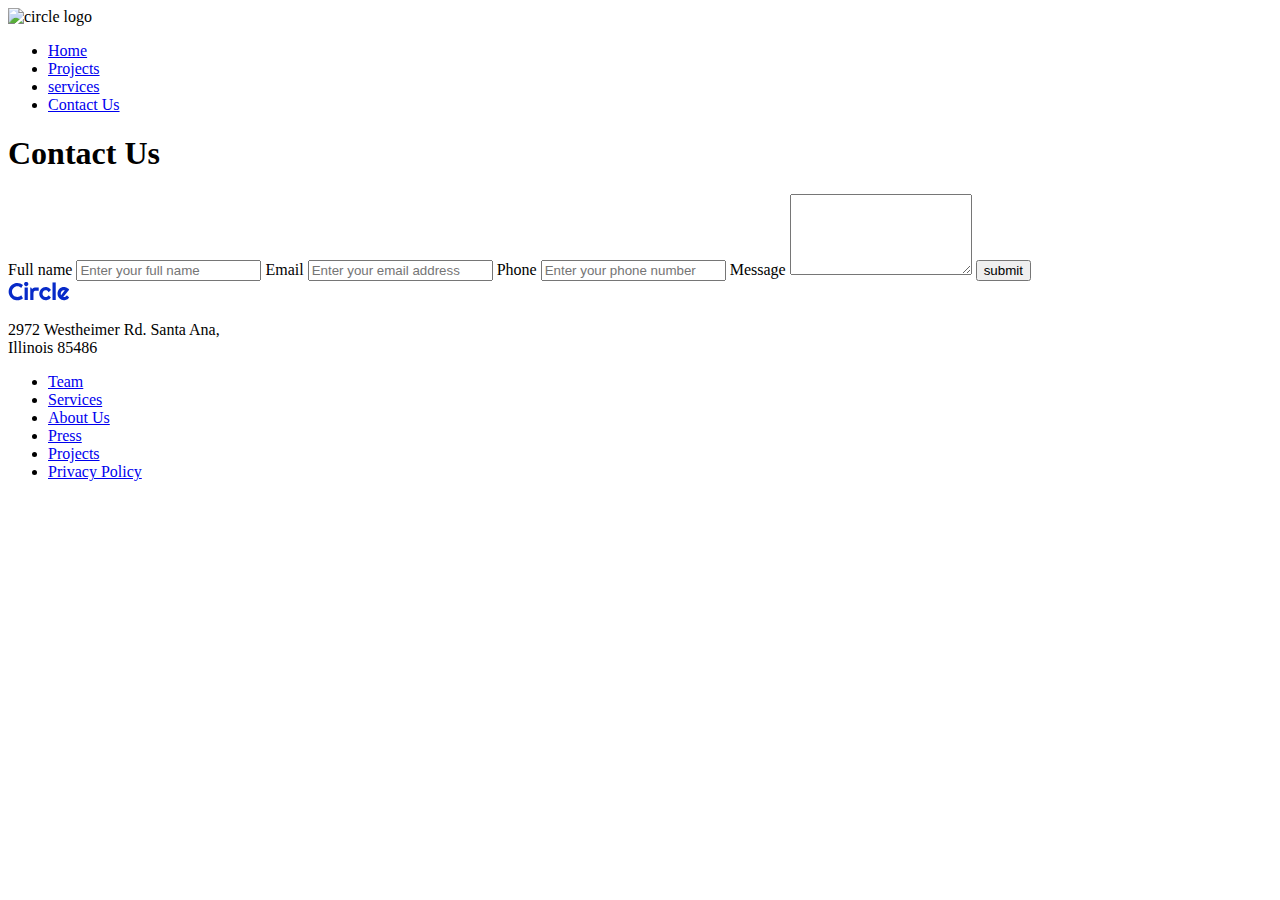
==== contact.html @ ed416490 "contact" ====
<!DOCTYPE html>
<html lang="en">

<head>
    <meta charset="UTF-8" />
    <meta name="viewport" content="width=device-width, initial-scale=1.0" />
    <meta http-equiv="X-UA-Compatible" content="ie=edge" />
    <title>Mid-term-project</title>
    <link rel="stylesheet" href="/style.css">
</head>

<body>
    <header>
        <img src="../Midterm-Project1/images/logos/circle.svg" alt="circle logo">
        <nav>
            <ul>
                <li><a href="home">Home</a></li>
                <li><a href="projects">Projects</a></li>
                <li><a href="services">services</a></li>
                <li><a href="contact us">Contact Us</a></li>
            </ul>
        </nav>
    </header>
    <main>
        <h1>Contact Us</h1>
        <form>
            <label for="full-name">Full name</label>
            <input type="text" id="full-name" placeholder="Enter your full name" name="full-name" required>

            <label for="email">Email</label>
            <input type="email" id="email" placeholder="Enter your email address" name="email" required>

            <label for="phone">Phone</label>
            <input type="tel" id="phone" placeholder="Enter your phone number" name="phone" required>

            <label for="message">Message</label>
            <textarea id="message" name="message" rows="5 required"></textarea>

            <button type="submit">submit</button>
        </form>
    </main>
</body>
<footer>
    <div>
        <img src="/images/logos/circle.svg" alt="Circle logo">
        <p>2972 Westheimer Rd. Santa Ana, <br> Illinois 85486</p>
    </div>
    <div>
        <ul>
            <li><a href="#">Team</a></li>
            <li><a href="#">Services</a></li>
            <li><a href="#">About Us</a></li>
            <li><a href="#">Press</a></li>
            <li><a href="#">Projects</a></li>
            <li><a href="#">Privacy Policy</a></li>
        </ul>
    </div>
</footer>

</html>
---- style.css ----
@import url('https://fonts.googleapis.com/css?family=Roboto+Mono:400,700&display=swap');
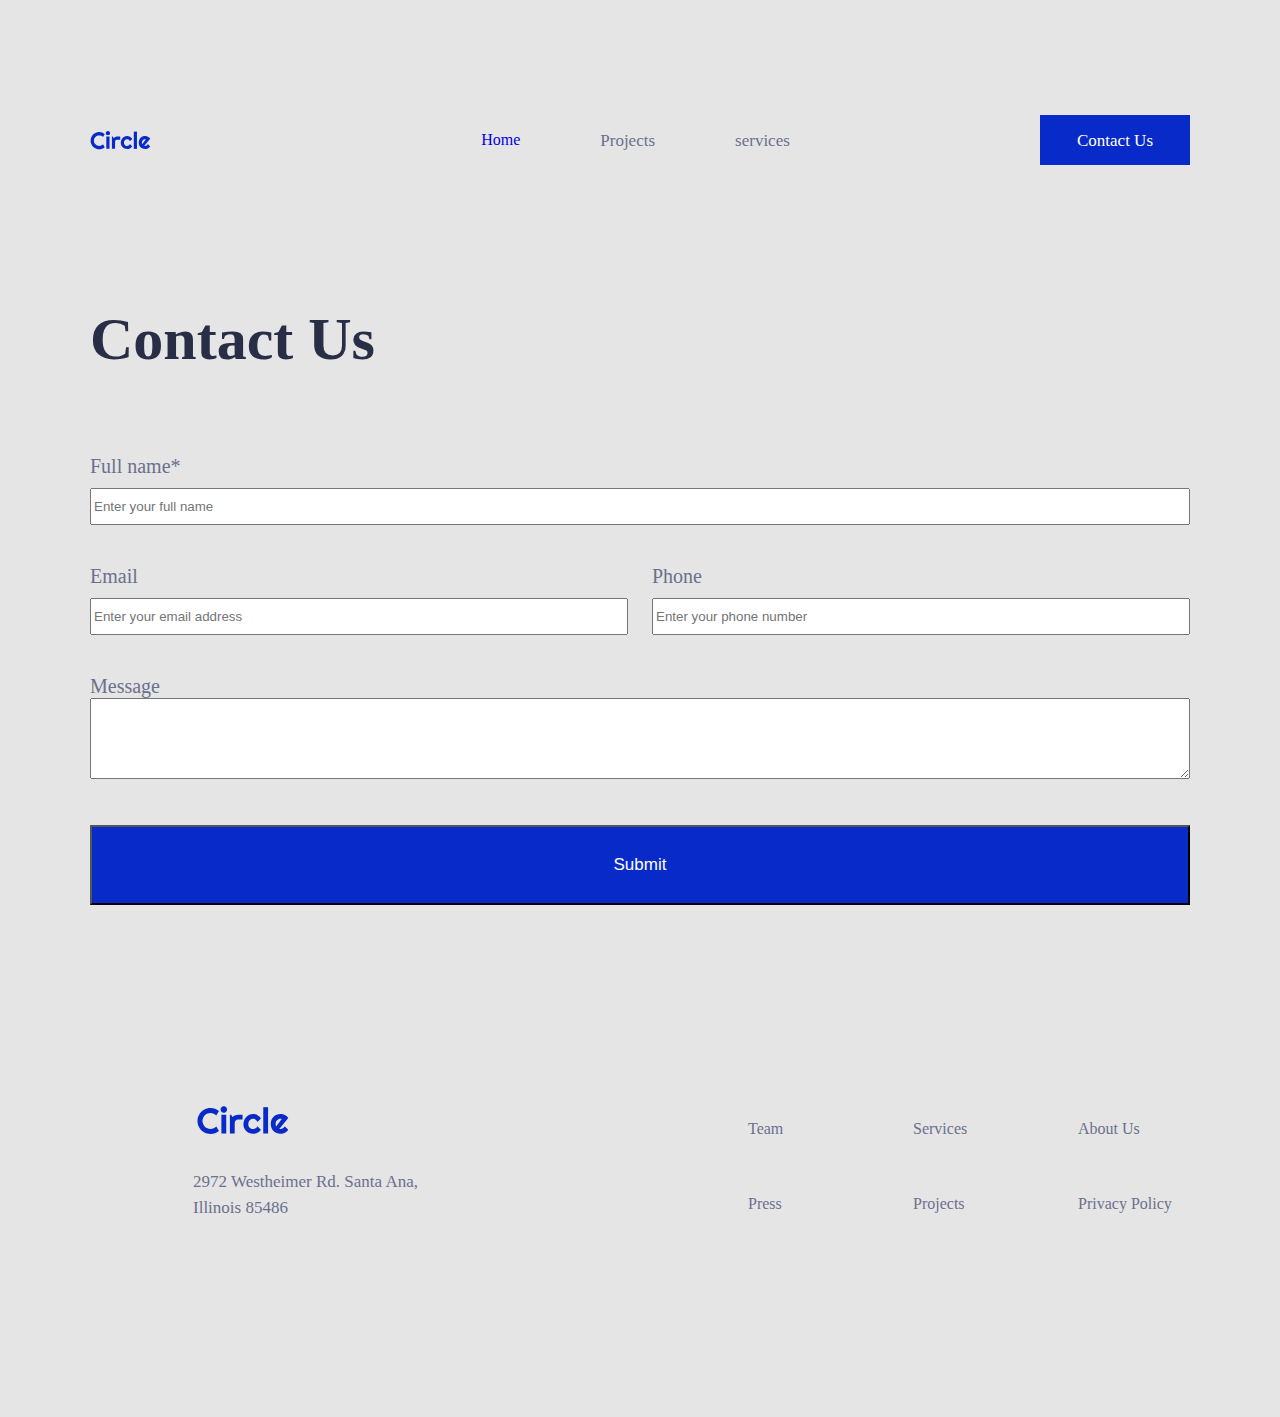
==== commit a163273c: "updated" ====
--- a/contact.html
+++ b/contact.html
@@ -6,55 +6,72 @@
     <meta name="viewport" content="width=device-width, initial-scale=1.0" />
     <meta http-equiv="X-UA-Compatible" content="ie=edge" />
     <title>Mid-term-project</title>
-    <link rel="stylesheet" href="/style.css">
+    <link rel="stylesheet" href="style.css">
+    <link rel="stylesheet" href="contact.css">
 </head>
 
 <body>
-    <header>
-        <img src="../Midterm-Project1/images/logos/circle.svg" alt="circle logo">
+    <header class="navbar">
+        <img class="logo" src="imagesmid/logos/circle.svg" alt="circle logo">
         <nav>
             <ul>
                 <li><a href="home">Home</a></li>
-                <li><a href="projects">Projects</a></li>
-                <li><a href="services">services</a></li>
-                <li><a href="contact us">Contact Us</a></li>
+                <li class="p17"><a href="projects" class="p17">Projects</a></li>
+                <li><a href="services" class="p17">services</a></li>
             </ul>
         </nav>
+        <a class="contact button" href="#">Contact Us</a>
     </header>
-    <main>
-        <h1>Contact Us</h1>
-        <form>
-            <label for="full-name">Full name</label>
-            <input type="text" id="full-name" placeholder="Enter your full name" name="full-name" required>
-
-            <label for="email">Email</label>
-            <input type="email" id="email" placeholder="Enter your email address" name="email" required>
-
-            <label for="phone">Phone</label>
-            <input type="tel" id="phone" placeholder="Enter your phone number" name="phone" required>
-
-            <label for="message">Message</label>
-            <textarea id="message" name="message" rows="5 required"></textarea>
-
-            <button type="submit">submit</button>
+    <section class="container">
+        <div>
+            <h1 class="h1b contact-title">Contact Us</h1>
+        </div>
+    </section>
+    <section class="container">
+        <form class="container">
+            <div class="form-div">
+                <label class="bt20" for="full-name">Full name*</label>
+                <input class="form-input" type="text" id="full-name" placeholder="Enter your full name" name="full-name"
+                    required>
+            </div>
+                <div class="form-dv">
+                    <div class="form-div">
+                        <label class="bt20" for="email">Email</label>
+                        <input class="form-input" type="email" id="email" placeholder="Enter your email address"
+                            name="email" required>
+                    </div>
+                    <div class="form-div">
+                        <label class="bt20" for="phone">Phone</label>
+                        <input class="form-input" type="tel" id="phone" placeholder="Enter your phone number" name="phone"
+                            required>
+                    </div>
+                </div>
+            <div class="form-div">
+                <label class="bt20" for="message">Message</label>
+                <textarea id="message" name="message" rows="5 required"></textarea>
+            </div>
+            <button class="button button-contact" type="submit">Submit</button>
         </form>
+    </section>
     </main>
 </body>
 <footer>
-    <div>
-        <img src="/images/logos/circle.svg" alt="Circle logo">
-        <p>2972 Westheimer Rd. Santa Ana, <br> Illinois 85486</p>
-    </div>
-    <div>
-        <ul>
-            <li><a href="#">Team</a></li>
-            <li><a href="#">Services</a></li>
-            <li><a href="#">About Us</a></li>
-            <li><a href="#">Press</a></li>
-            <li><a href="#">Projects</a></li>
-            <li><a href="#">Privacy Policy</a></li>
-        </ul>
-    </div>
+    <section class="footer-bar">
+        <div class="logo-footer">
+            <img src="imagesmid/logos/circle.svg" alt="Circle logo">
+            <p class="p17">2972 Westheimer Rd. Santa Ana, <br> Illinois 85486</p>
+        </div>
+        <div class="links">
+            <ul>
+                <li><a href="#">Team</a></li>
+                <li><a href="#">Services</a></li>
+                <li><a href="#">About Us</a></li>
+                <li><a href="#">Press</a></li>
+                <li><a href="#">Projects</a></li>
+                <li><a href="#">Privacy Policy</a></li>
+            </ul>
+        </div>
+    </section>
 </footer>
 
 </html>--- a/style.css
+++ b/style.css
@@ -1,2 +1,498 @@
 @import url('https://fonts.googleapis.com/css?family=Roboto+Mono:400,700&display=swap');
 
+html {
+    font-family: "Roboto";
+    background-color: #E5E5E5;
+}
+
+/*************** layout tokens ***************/
+
+
+.h1b {
+    font-size: 60px;
+    font-weight: bold;
+    color: #292E47;
+}
+
+.h3b {
+    font-size: 40px;
+    color: #292E47;
+}
+
+.button {
+    background-color: #072AC8;
+    font-size: 17px;
+    color: #FFF;
+    width: 150px;
+    text-align: center;
+    line-height: 52px;
+    text-decoration: none;
+}
+
+.pb17 {
+    font-size: 17px;
+    color: #072AC8;
+}
+
+.p17 {
+    font-size: 17px;
+    color: #6B708D;
+}
+
+.t17 {
+    font-size: 17px;
+    color: #292E47;
+}
+
+.bt20 {
+    font-size: 20px;
+    color: #6B708D;
+}
+
+.p20 {
+    font-size: 20px;
+    color: #292E47;
+}
+
+.p24 {
+    font-size: 24px;
+    color: #292E47;
+}
+
+.bt24 {
+    font-size: 24px;
+    color: #6B708D;
+}
+
+.right {
+    text-align: right;
+}
+
+.container {
+    width: 1100px;
+    margin: 0 auto;
+}
+
+
+/****************** -- *********************/
+
+
+header {
+    position: relative;
+    width: 1440px;
+    height: 122px;
+    margin: 0 auto;
+}
+
+header img {
+    width: 61px;
+}
+
+.navbar {
+    display: flex;
+    justify-content: space-between;
+    width: 1100px;
+    height: 50px;
+    margin-top: 115px;
+    
+}
+
+.navbar a {
+    text-decoration: none;
+}
+
+nav ul {
+    list-style: none;
+    display: flex;
+    justify-content: space-between;
+    width: 100%;
+    gap: 60px;
+}
+
+/****************** ************/
+
+main {
+    width: 1440px;
+    margin: 0 auto;
+    
+}
+
+.banner {
+    display: flex;
+    width: 1100px;
+    height: 650px;
+    margin: 0 auto;
+    padding-top: 100px;
+}
+
+.bannertext {
+    width: 530px;
+    height: 422px;
+    margin-top: 40px;
+}
+
+.bannertext p {
+    margin-top: 30px;
+    width: 435px;
+    height: 90px;
+}
+
+.bannertext-footer {
+    width: 290px;
+    height: 52px;
+    margin-top: 40px;
+    display: flex;
+    align-items: baseline;
+    justify-content: space-between;
+}
+
+.bannertext-footer a {
+    text-decoration: none;
+}
+
+.bannerimage {
+    background-image: url("imagesmid/hero-section/hero-image.png");
+    background-repeat: no-repeat;
+    background-size: contain;
+    position: relative;
+    height: 632px;
+    width: 508px;
+    display: flex;
+    justify-content: space-between;
+}
+
+.bannerimage img:first-child {
+    width: 310px;
+    height: 335px;
+    position: relative;
+    right: 80px;
+    align-self: flex-start;
+
+}
+
+.bannerimage img:last-child {
+    width: 280px;
+    height: 280px;
+    position: relative;
+    top: 390px;
+    align-self: flex-start;
+}
+
+.clients {
+    display: flex;
+    justify-content: space-between;
+    align-items: center;
+    width: 1100px;
+    height: 96px;
+    margin: 0 auto;
+    padding: 100px 0 200px 0;
+}
+
+.clients-div {
+    width: 1054px;
+    height: 32px;
+    display: flex;
+    justify-content: space-between;
+}
+
+.clients-div img {
+    width: 105px;
+    height: 30px;
+}
+
+/***************/
+
+.projects {
+    width: 1100px;
+    height: 560px;
+    margin: 0;
+    display: flex;
+    justify-content: space-between;
+}
+
+.projects div {
+    margin: 0 5px;
+}
+
+.projects figure {
+   margin: 0;
+}
+
+.projects figure img {
+    width: 340px;
+    height: 240px;
+}
+
+.projects figcaption {
+    background-color: #FFFFFF;
+    width: 340px;
+    height: 240px;
+    position: absolute;
+    margin: 0;
+}
+
+.projects figcaption h4 {
+    margin: 30px 0 10px 30px;
+}
+
+.projects figcaption p,
+.projects figcaption a {
+    margin: 30px 0 54px 30px;
+}
+
+
+/*************/
+
+
+.testimony {
+    background-image: url("imagesmid/testimonial-section/orbit.png");
+    background-color: #292E47;
+    background-size: cover;
+    width: 1320px;
+    height: 632px;
+    margin: 200PX auto;
+    position: relative;
+}
+
+.testimony h3 {
+    color: #F4F6FC;
+    height: 47px;
+    line-height: 47px;
+    padding: 130px 0 55px;
+    text-align: center;
+}
+
+.testimony p {
+    font-size: 24px;
+    line-height: 160%;
+    color: #FFC600;
+    text-align: center;
+    margin: 0 135px;
+}
+
+.testimony figure {
+    width: 176px;
+    margin: 80px 620px;
+    display: flex;
+
+}
+
+.testimony figure img {
+    width: 55px;
+    height: 55px;
+    text-align: center;
+    border-radius: 50%;
+}
+
+.testimony figcaption {
+    width: 121px;
+    padding: 10px 0 0 10px;
+}
+
+.testimony h5 {
+    font-size: 17px;
+    color: #A2D6F9;
+    margin: 0;
+}
+
+.testimony h6 {
+    font-size: 13px;
+    color: #F4F6FC;
+    margin: 0;
+}
+
+.memoji {
+    position: absolute;
+    top: 0;
+    left: 0;
+    height: 100%;
+    width: 100%;
+}
+
+.memoji img {
+    width: 150px;
+    height: 150px;
+    position: absolute;
+}
+
+.memoji img:nth-child(1) {
+    top: 70px;
+    left: 70px;
+}
+
+.memoji img:nth-child(2) {
+    bottom: 70px;
+    left: 70px;
+}
+
+.memoji img:nth-child(3) {
+    top: 70px;
+    right: 70px;
+}
+
+.memoji img:nth-child(4) {
+    bottom: 70px;
+    right: 70px;
+}
+
+/**********************************/
+
+.services {
+    width: 1100px;
+    margin: 200px auto;
+    display: flex;
+    justify-content: space-between;
+    flex-wrap: wrap;
+}
+
+.services h3 {
+    flex-basis: 100%;
+}
+
+.services div {
+    background-color: white;
+    height: 380px;
+    width: 340px;
+}
+
+.services figure {
+    margin: 32px;
+    width: 80px;
+    height: 80px;
+    border-radius: 50%;
+    background-color: #ECF7FF;
+}
+
+.services img {
+    width: 30px;
+    height: 30px;
+    margin: 25px;
+   
+}
+
+.services h4 {
+    width: 269px;
+    margin: 30px 0 20px 30px;
+}
+
+.services p {
+    width: 280px;
+    height: 90px;
+    margin: 20px 0 35px 30px;
+}
+
+.services a {
+    margin: 38px 30px;
+    text-decoration: none;
+}
+
+/*************              FOOTER           *****************/
+
+footer {
+    width: 1320px;
+    margin: 200px auto;
+} 
+
+.email {
+    width: 100%;
+    height: 500px;
+    background-color: #FFC600;
+    
+}
+
+.email h3 {
+   text-align: center;
+   padding: 136px 0 0;
+}
+
+.email p {
+    text-align: center;
+
+}
+
+.email form {
+    position: relative;
+    margin: 0 auto;
+    width: 612px;
+    overflow: hidden;
+}
+
+.email input {
+    width: 320px;
+    height: 75px;
+    padding-left:70px;
+    margin-right: 25px;
+}
+
+.email label {
+    position: absolute;
+    left: 25px;
+    top: 25px;
+}
+
+.email label img {
+    position: relative;
+    
+}
+
+.email a {
+    line-height: 80px;
+    width: 190px;
+    height: 80px;
+    float: right;
+    display: block;
+}
+
+/************* layout footer   ************/
+
+.footer-bar {
+    display: flex;
+    justify-content: space-around;
+    width: 100%;
+    margin: 200px 0 100px;
+}
+
+.logo-footer {
+    width: 145px;
+    height: 112px;
+}
+
+.logo-footer img {
+    width: 100px;
+    height: 30px;
+}
+
+.logo-footer p {
+    margin-top: 30px;
+    width: 260px;
+    height: 50px;
+    line-height: 150%;
+}
+
+.links {
+    width: 435px;
+    height: 112px;
+}
+
+
+.links ul {
+    width: 100%;
+    display: grid;
+    justify-items: start;
+    grid-template-columns: repeat(3,1fr);
+    grid-template-rows: repeat(2,1fr);
+    grid-gap: 60px; 
+    line-height: 95%;    
+}
+
+.links ul li {
+   list-style: none;
+   text-align: center;
+}
+
+.links ul li a {
+    text-decoration: none;
+    color: #6B708D;
+}
+
+/********** END layout footer ***********/
--- a/contact.css
+++ b/contact.css
@@ -0,0 +1,42 @@
+.contact-title {
+    width: 530px;
+    height: 70px;
+    margin-top: 140px;
+    margin-bottom: 80px;
+}
+
+.form-div {
+    height: 110px;
+    display: flex;
+    flex-direction: column;
+}
+
+.form-input {
+    height: 70px;
+    margin-top: 10px;
+    margin-bottom: 40px;
+}
+
+.form-textarea {
+    height: 200px;
+    margin-top: 10px;
+    margin-bottom: 40px;
+}
+
+.form-dv {
+    display: flex;
+    flex-direction: row;
+    justify-content: space-between;
+    width: 1100px;
+}
+
+.form-dv input {
+    width: 530px;
+    height: 70px;
+}
+
+.button-contact {
+    width: 1100px;
+    height: 80px;
+    margin-top: 40px;
+}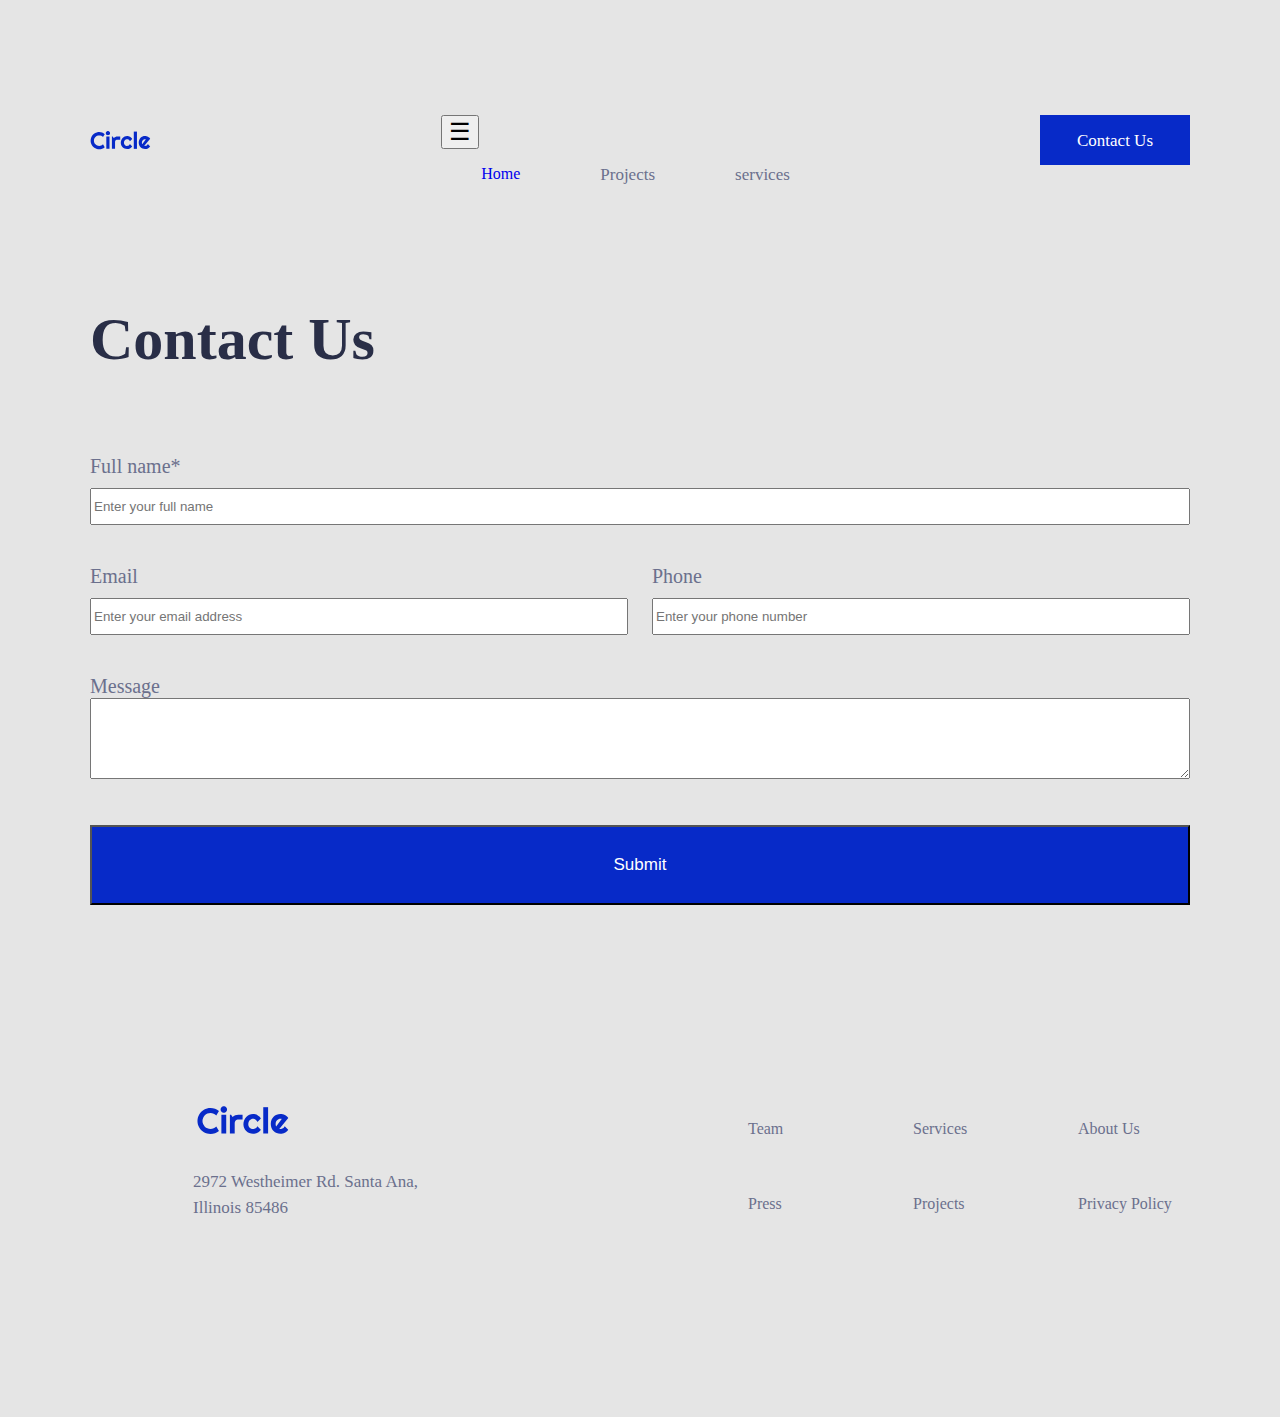
==== commit 9e77e71a: "updated" ====
--- a/contact.html
+++ b/contact.html
@@ -6,21 +6,22 @@
     <meta name="viewport" content="width=device-width, initial-scale=1.0" />
     <meta http-equiv="X-UA-Compatible" content="ie=edge" />
     <title>Mid-term-project</title>
-    <link rel="stylesheet" href="style.css">
-    <link rel="stylesheet" href="contact.css">
-</head>
+    <link rel="stylesheet" href="style/style.css">
+    <link rel="stylesheet" href="style/contact.css">
+   </head>
 
 <body>
     <header class="navbar">
         <img class="logo" src="imagesmid/logos/circle.svg" alt="circle logo">
         <nav>
+            <button class="menu-toggle">☰</button> 
             <ul>
-                <li><a href="home">Home</a></li>
-                <li class="p17"><a href="projects" class="p17">Projects</a></li>
-                <li><a href="services" class="p17">services</a></li>
+                <li><a href="index.html">Home</a></li>
+                <li class="p17"><a href="services.html" class="p17">Projects</a></li>
+                <li><a href="index.html#services" class="p17">services</a></li>
             </ul>
         </nav>
-        <a class="contact button" href="#">Contact Us</a>
+        <a class="contact button" href="/">Contact Us</a>
     </header>
     <section class="container">
         <div>
@@ -28,7 +29,7 @@
         </div>
     </section>
     <section class="container">
-        <form class="container">
+        <form class="container" id="contact-form">
             <div class="form-div">
                 <label class="bt20" for="full-name">Full name*</label>
                 <input class="form-input" type="text" id="full-name" placeholder="Enter your full name" name="full-name"
@@ -48,12 +49,13 @@
                 </div>
             <div class="form-div">
                 <label class="bt20" for="message">Message</label>
-                <textarea id="message" name="message" rows="5 required"></textarea>
+                <textarea id="message" name="message" rows="5" required></textarea>
             </div>
             <button class="button button-contact" type="submit">Submit</button>
         </form>
     </section>
     </main>
+    <script src="scripts/index.js"></script>
 </body>
 <footer>
     <section class="footer-bar">
--- a/style/style.css
+++ b/style/style.css
@@ -0,0 +1,844 @@
+@import url('https://fonts.googleapis.com/css?family=Roboto+Mono:400,700&display=swap');
+
+html {
+    font-family: "Roboto";
+    background-color: #E5E5E5;
+}
+
+/*************** layout tokens ***************/
+
+
+.h1b {
+    font-size: 60px;
+    font-weight: bold;
+    color: #292E47;
+}
+
+.h3b {
+    font-size: 40px;
+    color: #292E47;
+}
+
+.button {
+    background-color: #072AC8;
+    font-size: 17px;
+    color: #FFF;
+    width: 150px;
+    text-align: center;
+    line-height: 52px;
+    text-decoration: none;
+}
+
+.pb17 {
+    font-size: 17px;
+    color: #072AC8;
+}
+
+.p17 {
+    font-size: 17px;
+    color: #6B708D;
+}
+
+.t17 {
+    font-size: 17px;
+    color: #292E47;
+}
+
+.bt20 {
+    font-size: 20px;
+    color: #6B708D;
+}
+
+.p20 {
+    font-size: 20px;
+    color: #292E47;
+}
+
+.p24 {
+    font-size: 24px;
+    color: #292E47;
+}
+
+.bt24 {
+    font-size: 24px;
+    color: #6B708D;
+}
+
+.right {
+    text-align: right;
+}
+
+.container {
+    width: 1100px;
+    margin: 0 auto;
+}
+
+
+/****************** -- *********************/
+
+
+header {
+    position: relative;
+    width: 1440px;
+    height: 122px;
+    margin: 0 auto;
+}
+
+header img {
+    width: 61px;
+}
+
+.navbar {
+    display: flex;
+    justify-content: space-between;
+    width: 1100px;
+    height: 50px;
+    margin-top: 115px;
+
+}
+
+.navbar a {
+    text-decoration: none;
+}
+
+nav ul {
+    list-style: none;
+    display: flex;
+    justify-content: space-between;
+    width: 100%;
+    gap: 60px;
+}
+
+/****************** ************/
+
+main {
+    width: 1440px;
+    margin: 0 auto;
+
+}
+
+.banner {
+    display: flex;
+    width: 1100px;
+    height: 650px;
+    margin: 0 auto;
+    padding-top: 100px;
+}
+
+.bannertext {
+    width: 530px;
+    height: 422px;
+    margin-top: 40px;
+}
+
+.bannertext p {
+    margin-top: 30px;
+    width: 435px;
+    height: 90px;
+}
+
+.bannertext-footer {
+    width: 290px;
+    height: 52px;
+    margin-top: 40px;
+    display: flex;
+    align-items: baseline;
+    justify-content: space-between;
+}
+
+.bannertext-footer a {
+    text-decoration: none;
+}
+
+.bannerimage {
+    background-image: url("../imagesmid/hero-section/hero-image.png");
+    background-repeat: no-repeat;
+    background-size: contain;
+    position: relative;
+    height: 632px;
+    width: 508px;
+    display: flex;
+    justify-content: space-between;
+}
+
+.bannerimage img:first-child {
+    width: 310px;
+    height: 335px;
+    position: relative;
+    right: 80px;
+    align-self: flex-start;
+
+}
+
+.bannerimage img:last-child {
+    width: 280px;
+    height: 280px;
+    position: relative;
+    top: 390px;
+    align-self: flex-start;
+}
+
+.clients {
+    display: flex;
+    justify-content: space-between;
+    align-items: center;
+    width: 1100px;
+    height: 96px;
+    margin: 0 auto;
+    padding: 100px 0 200px 0;
+}
+
+.clients-div {
+    width: 1054px;
+    height: 32px;
+    display: flex;
+    justify-content: space-between;
+}
+
+.clients-div img {
+    width: 105px;
+    height: 30px;
+}
+
+/***************/
+
+.projects {
+    width: 1100px;
+    height: 560px;
+    margin: 0;
+    display: flex;
+    justify-content: space-between;
+}
+
+.projects div {
+    margin: 0 5px;
+}
+
+.projects figure {
+    margin: 0;
+}
+
+.projects figure img {
+    width: 340px;
+    height: 240px;
+}
+
+.projects figcaption {
+    background-color: #FFFFFF;
+    width: 340px;
+    height: 240px;
+    position: absolute;
+    margin: 0;
+}
+
+.projects figcaption h4 {
+    margin: 30px 0 10px 30px;
+}
+
+.projects figcaption p,
+.projects figcaption a {
+    margin: 30px 0 54px 30px;
+}
+
+.testimony {
+    background-image: url("../imagesmid/testimonial-section/orbit.png");
+    background-color: #292E47;
+    background-size: cover;
+    width: 1320px;
+    height: 632px;
+    margin: 200PX auto;
+    position: relative;
+}
+
+.testimony h3 {
+    color: #F4F6FC;
+    height: 47px;
+    line-height: 47px;
+    padding: 130px 0 55px;
+    text-align: center;
+}
+
+.testimony p {
+    font-size: 24px;
+    line-height: 160%;
+    color: #FFC600;
+    text-align: center;
+    margin: 0 135px;
+}
+
+.testimony figure {
+    width: 176px;
+    margin: 80px auto;
+    display: flex;
+
+}
+
+.testimony figure img {
+    width: 55px;
+    height: 55px;
+    text-align: center;
+    border-radius: 50%;
+}
+
+.testimony figcaption {
+    width: 121px;
+    padding: 10px 0 0 10px;
+}
+
+.testimony h5 {
+    font-size: 17px;
+    color: #A2D6F9;
+    margin: 0;
+}
+
+.testimony h6 {
+    font-size: 13px;
+    color: #F4F6FC;
+    margin: 0;
+}
+
+.memoji {
+    position: absolute;
+    top: 0;
+    left: 0;
+    height: 100%;
+    width: 100%;
+}
+
+.memoji img {
+    width: 150px;
+    height: 150px;
+    position: absolute;
+}
+
+.memoji img:nth-child(1) {
+    top: 70px;
+    left: 70px;
+}
+
+.memoji img:nth-child(2) {
+    bottom: 70px;
+    left: 70px;
+}
+
+.memoji img:nth-child(3) {
+    top: 70px;
+    right: 70px;
+}
+
+.memoji img:nth-child(4) {
+    bottom: 70px;
+    right: 70px;
+}
+
+.services {
+    width: 1100px;
+    margin: 200px auto;
+    display: flex;
+    justify-content: space-between;
+    flex-wrap: wrap;
+}
+
+.services h3 {
+    flex-basis: 100%;
+}
+
+.services div {
+    background-color: white;
+    height: 380px;
+    width: 340px;
+}
+
+.services figure {
+    margin: 32px;
+    width: 80px;
+    height: 80px;
+    border-radius: 50%;
+    background-color: #ECF7FF;
+}
+
+.services img {
+    width: 30px;
+    height: 30px;
+    margin: 25px;
+
+}
+
+.services h4 {
+    width: 269px;
+    margin: 30px 0 20px 30px;
+}
+
+.services p {
+    width: 280px;
+    height: 90px;
+    margin: 20px 0 35px 30px;
+}
+
+.services a {
+    margin: 38px 30px;
+    text-decoration: none;
+}
+
+footer {
+    width: 1320px;
+    margin: 200px auto;
+}
+
+.email {
+    width: 100%;
+    height: 500px;
+    background-color: #FFC600;
+
+}
+
+.email h3 {
+    text-align: center;
+    padding: 136px 0 0;
+}
+
+.email p {
+    text-align: center;
+
+}
+
+.email form {
+    position: relative;
+    margin: 0 auto;
+    width: 612px;
+    overflow: hidden;
+}
+
+.email input {
+    width: 320px;
+    height: 75px;
+    padding-left: 70px;
+    margin-right: 25px;
+}
+
+.email label {
+    position: absolute;
+    left: 25px;
+    top: 25px;
+}
+
+.email label img {
+    position: relative;
+
+}
+
+.email a {
+    line-height: 80px;
+    width: 190px;
+    height: 80px;
+    float: right;
+    display: block;
+}
+
+.footer-bar {
+    display: flex;
+    justify-content: space-around;
+    width: 100%;
+    margin: 200px 0 100px;
+}
+
+.logo-footer {
+    width: 145px;
+    height: 112px;
+}
+
+.logo-footer img {
+    width: 100px;
+    height: 30px;
+}
+
+.logo-footer p {
+    margin-top: 30px;
+    width: 260px;
+    height: 50px;
+    line-height: 150%;
+}
+
+.links {
+    width: 435px;
+    height: 112px;
+}
+
+.links ul {
+    width: 100%;
+    display: grid;
+    justify-items: start;
+    grid-template-columns: repeat(3, 1fr);
+    grid-template-rows: repeat(2, 1fr);
+    grid-gap: 60px;
+    line-height: 95%;
+}
+
+.links ul li {
+    list-style: none;
+    text-align: center;
+}
+
+.links ul li a {
+    text-decoration: none;
+    color: #6B708D;
+}
+
+/***************************************** media querye **************************************************************************/
+
+@media (max-width: 767px) {
+    .container {
+        width: 100%;
+        margin: 0;
+    }
+
+    header {
+        width: 100%;
+        height: 122px;
+        margin: 0;
+    }
+
+    header img {
+        width: 61px;
+    }
+
+    .navbar {
+        width: 100%;
+        height: 50px;
+        margin: 0;
+
+    }
+
+        nav ul {
+        width: 100%;
+        gap: 10px;
+    }
+
+    main {
+        width: 100%;
+        margin:0;
+
+    }
+
+    .banner {
+        width: 100%;
+        height: 350px;
+        margin:0;
+        padding-top: 100px;
+    }
+
+    .bannertext {
+        width: 100%;
+        height: 211px;
+        margin-top: 20px;
+    }
+
+    .bannertext p {
+        margin-top: 15px;
+        width: 100%;
+        height: 40px;
+    }
+
+    .bannertext-footer {
+        width: 100%;
+        height: 25px;
+        margin-top: 20px;
+    }
+
+    .bannerimage {
+        height: 315px;
+        width: 100%;
+ }
+
+    .bannerimage img:first-child {
+        width: 100%;
+        height: 335px;
+    }
+
+    .bannerimage img:last-child {
+        width: 100%;
+        height: 140px;
+        top: 190px;
+     }
+
+    .clients {
+        width: 100%;
+        margin:0;
+        padding: 50px 0 100px 0;
+    }
+
+    .clients-div {
+        width: 100%;
+        height: 15px;
+    }
+
+    .clients-div img {
+        width: 15%;
+        height: auto;
+    }
+
+    .projects {
+        width: 100%;
+        height: 230px;
+        margin: 0;  
+    }
+
+    .projects div {
+        margin: 0;
+    }
+
+    .projects figure {
+        margin: 0;
+    }
+
+    .projects figure img {
+        width: 100%;
+        height: 120px;
+    }
+
+    .projects figcaption {
+        width: 100%;
+        height: 120px;
+        margin: 0;
+    }
+
+    .projects figcaption h4 {
+        margin:0;
+    }
+
+    .projects figcaption p,
+    .projects figcaption a {
+        margin:0;
+    }
+
+    .testimony {
+        width: 100%;
+        height: 315px;
+        display: block;
+    }
+
+    .testimony h3 {
+        height: 12px;
+        line-height: 11px;
+        padding: 32px 0 12px;
+    }
+
+    .testimony p {
+        font-size: 12px;
+        margin: 0;
+    }
+
+    .testimony figure {
+        width: 176px;
+        margin: 80px auto;
+    }
+
+    .testimony figure img {
+        width: 20px;
+        height: 20px;
+        border-radius: 50%;
+    }
+
+    .testimony figcaption {
+        width: 60px;
+        padding: 5px 0 0 5px;
+    }
+
+    .testimony h5 {
+        margin: 0;
+    }
+
+    .testimony h6 {
+        font-size: 13px;
+        color: #F4F6FC;
+        margin: 0;
+    }
+
+    .memoji {
+        position: absolute;
+        top: 0;
+        left: 0;
+        height: 100%;
+        width: 100%;
+    }
+
+    .memoji img {
+        width: 150px;
+        height: 150px;
+        position: absolute;
+    }
+
+    .memoji img:nth-child(1) {
+        top: 70px;
+        left: 70px;
+    }
+
+    .memoji img:nth-child(2) {
+        bottom: 70px;
+        left: 70px;
+    }
+
+    .memoji img:nth-child(3) {
+        top: 70px;
+        right: 70px;
+    }
+
+    .memoji img:nth-child(4) {
+        bottom: 70px;
+        right: 70px;
+    }
+
+    .services {
+        width: 100%;
+        margin: 200px;
+        display: flex;
+        justify-content: space-between;
+        flex-wrap: wrap;
+    }
+
+    .services h3 {
+        flex-basis: 100%;
+    }
+
+    .services div {
+        background-color: white;
+        height: 380px;
+        width: 340px;
+    }
+
+    .services figure {
+        margin: 32px;
+        width: 80px;
+        height: 80px;
+        border-radius: 50%;
+        background-color: #ECF7FF;
+    }
+
+    .services img {
+        width: 30px;
+        height: 30px;
+        margin: 25px;
+
+    }
+
+    .services h4 {
+        width: 269px;
+        margin: 30px 0 20px 30px;
+    }
+
+    .services p {
+        width: 280px;
+        height: 90px;
+        margin: 20px 0 35px 30px;
+    }
+
+    .services a {
+        margin: 38px 30px;
+        text-decoration: none;
+    }
+
+    footer {
+        width: 1320px;
+        margin: 200px auto;
+    }
+
+    .email {
+        width: 100%;
+        height: 500px;
+        background-color: #FFC600;
+
+    }
+
+    .email h3 {
+        text-align: center;
+        padding: 136px 0 0;
+    }
+
+    .email p {
+        text-align: center;
+
+    }
+
+    .email form {
+        position: relative;
+        margin: 0 auto;
+        width: 612px;
+        overflow: hidden;
+    }
+
+    .email input {
+        width: 320px;
+        height: 75px;
+        padding-left: 70px;
+        margin-right: 25px;
+    }
+
+    .email label {
+        position: absolute;
+        left: 25px;
+        top: 25px;
+    }
+
+    .email label img {
+        position: relative;
+
+    }
+
+    .email a {
+        line-height: 80px;
+        width: 190px;
+        height: 80px;
+        float: right;
+        display: block;
+    }
+
+    .footer-bar {
+        display: flex;
+        justify-content: space-around;
+        width: 100%;
+        margin: 200px 0 100px;
+    }
+
+    .logo-footer {
+        width: 145px;
+        height: 112px;
+    }
+
+    .logo-footer img {
+        width: 100px;
+        height: 30px;
+    }
+
+    .logo-footer p {
+        margin-top: 30px;
+        width: 260px;
+        height: 50px;
+        line-height: 150%;
+    }
+
+    .links {
+        width: 435px;
+        height: 112px;
+    }
+
+    .links ul {
+        width: 100%;
+        display: grid;
+        justify-items: start;
+        grid-template-columns: repeat(3, 1fr);
+        grid-template-rows: repeat(2, 1fr);
+        grid-gap: 60px;
+        line-height: 95%;
+    }
+
+    .links ul li {
+        list-style: none;
+        text-align: center;
+    }
+
+    .links ul li a {
+        text-decoration: none;
+        color: #6B708D;
+    }
+
+}
--- a/style/contact.css
+++ b/style/contact.css
@@ -0,0 +1,84 @@
+.contact-title {
+    width: 530px;
+    height: 70px;
+    margin-top: 140px;
+    margin-bottom: 80px;
+}
+
+.form-div {
+    height: 110px;
+    display: flex;
+    flex-direction: column;
+}
+
+.form-input {
+    height: 70px;
+    margin-top: 10px;
+    margin-bottom: 40px;
+}
+
+.form-textarea {
+    height: 200px;
+    margin-top: 10px;
+    margin-bottom: 40px;
+}
+
+.form-dv {
+    display: flex;
+    flex-direction: row;
+    justify-content: space-between;
+    width: 1100px;
+}
+
+.form-dv input {
+    width: 530px;
+    height: 70px;
+}
+
+.button-contact {
+    width: 1100px;
+    height: 80px;
+    margin-top: 40px;
+}
+
+.menu-toggle {
+    display: none;
+    font-size: 24px;
+    cursor: pointer;
+}
+
+.navbar nav .menu-toggle {
+    display: block;
+  }
+
+
+
+/*****    media query
+
+  .navbar nav ul.open {
+    display: block;
+  }
+
+  .menu-toggle {
+    position: absolute;
+    top: 0; 
+    right: 0; 
+    padding: 10px;
+    background-color: #333; 
+    color: #fff; 
+    border: none;
+    cursor: pointer;
+}
+
+.menu-toggle:focus {
+    outline: none;
+}
+
+
+  @media (max-width: 768px) {
+    .navbar nav ul {
+     display: none;
+    }
+
+**/
+
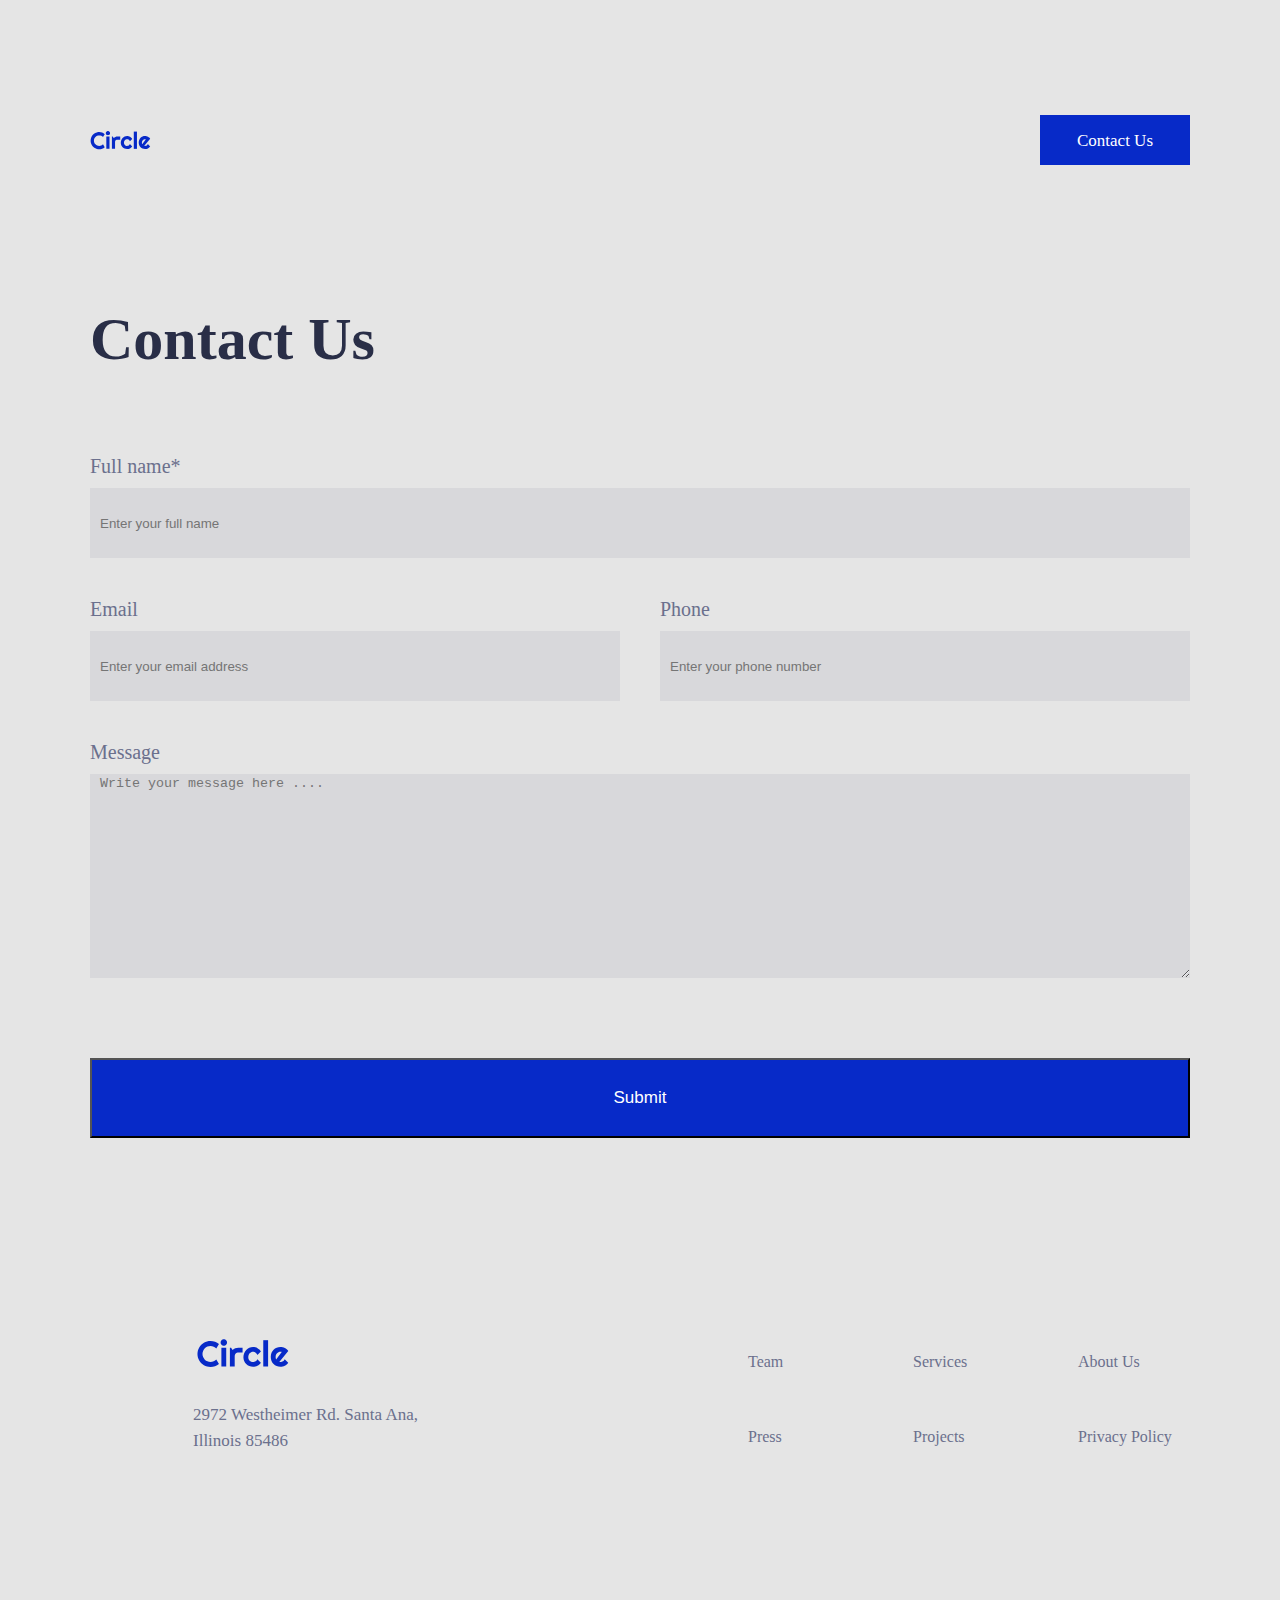
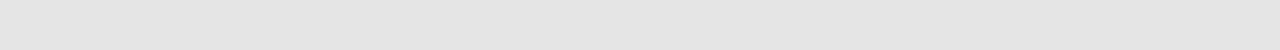
==== commit 345efea0: "updated" ====
--- a/contact.html
+++ b/contact.html
@@ -8,19 +8,11 @@
     <title>Mid-term-project</title>
     <link rel="stylesheet" href="style/style.css">
     <link rel="stylesheet" href="style/contact.css">
-   </head>
+</head>
 
 <body>
     <header class="navbar">
         <img class="logo" src="imagesmid/logos/circle.svg" alt="circle logo">
-        <nav>
-            <button class="menu-toggle">☰</button> 
-            <ul>
-                <li><a href="index.html">Home</a></li>
-                <li class="p17"><a href="services.html" class="p17">Projects</a></li>
-                <li><a href="index.html#services" class="p17">services</a></li>
-            </ul>
-        </nav>
         <a class="contact button" href="/">Contact Us</a>
     </header>
     <section class="container">
@@ -35,45 +27,45 @@
                 <input class="form-input" type="text" id="full-name" placeholder="Enter your full name" name="full-name"
                     required>
             </div>
-                <div class="form-dv">
-                    <div class="form-div">
-                        <label class="bt20" for="email">Email</label>
-                        <input class="form-input" type="email" id="email" placeholder="Enter your email address"
-                            name="email" required>
-                    </div>
-                    <div class="form-div">
-                        <label class="bt20" for="phone">Phone</label>
-                        <input class="form-input" type="tel" id="phone" placeholder="Enter your phone number" name="phone"
-                            required>
-                    </div>
+            <div class="form-dv">
+                <div class="form-div">
+                    <label class="bt20" for="email">Email</label>
+                    <input class="form-input" type="email" id="email" placeholder="Enter your email address"
+                        name="email" required>
                 </div>
+                <div class="form-div">
+                    <label class="bt20" for="phone">Phone</label>
+                    <input class="form-input" type="tel" id="phone" placeholder="Enter your phone number" name="phone"
+                        required>
+                </div>
+            </div>
             <div class="form-div">
                 <label class="bt20" for="message">Message</label>
-                <textarea id="message" name="message" rows="5" required></textarea>
+                <textarea class="form-textarea" id="message" placeholder="Write your message here ...." name="message" required></textarea>
             </div>
             <button class="button button-contact" type="submit">Submit</button>
         </form>
     </section>
     </main>
+    <footer>
+        <section class="footer-bar">
+            <div class="logo-footer">
+                <img src="imagesmid/logos/circle.svg" alt="Circle logo">
+                <p class="p17">2972 Westheimer Rd. Santa Ana, <br> Illinois 85486</p>
+            </div>
+            <div class="links">
+                <ul>
+                    <li><a href="#">Team</a></li>
+                    <li><a href="#">Services</a></li>
+                    <li><a href="#">About Us</a></li>
+                    <li><a href="#">Press</a></li>
+                    <li><a href="#">Projects</a></li>
+                    <li><a href="#">Privacy Policy</a></li>
+                </ul>
+            </div>
+        </section>
+    </footer>
     <script src="scripts/index.js"></script>
 </body>
-<footer>
-    <section class="footer-bar">
-        <div class="logo-footer">
-            <img src="imagesmid/logos/circle.svg" alt="Circle logo">
-            <p class="p17">2972 Westheimer Rd. Santa Ana, <br> Illinois 85486</p>
-        </div>
-        <div class="links">
-            <ul>
-                <li><a href="#">Team</a></li>
-                <li><a href="#">Services</a></li>
-                <li><a href="#">About Us</a></li>
-                <li><a href="#">Press</a></li>
-                <li><a href="#">Projects</a></li>
-                <li><a href="#">Privacy Policy</a></li>
-            </ul>
-        </div>
-    </section>
-</footer>
 
 </html>--- a/style/style.css
+++ b/style/style.css
@@ -88,6 +88,10 @@
     width: 61px;
 }
 
+.menu-toggle {
+    display: none;
+}
+
 .navbar {
     display: flex;
     justify-content: space-between;
@@ -108,8 +112,6 @@
     width: 100%;
     gap: 60px;
 }
-
-/****************** ************/
 
 main {
     width: 1440px;
@@ -200,8 +202,6 @@
     height: 30px;
 }
 
-/***************/
-
 .projects {
     width: 1100px;
     height: 560px;
@@ -216,6 +216,7 @@
 
 .projects figure {
     margin: 0;
+    /*display: flex */
 }
 
 .projects figure img {
@@ -226,6 +227,8 @@
 .projects figcaption {
     background-color: #FFFFFF;
     width: 340px;
+    /*margin: 0
+    display: flex */
     height: 240px;
     position: absolute;
     margin: 0;
@@ -246,7 +249,7 @@
     background-size: cover;
     width: 1320px;
     height: 632px;
-    margin: 200PX auto;
+    margin: 200px auto;
     position: relative;
 }
 
@@ -486,7 +489,17 @@
 
 /***************************************** media querye **************************************************************************/
 
+
+
 @media (max-width: 767px) {
+
+    .button {
+        font-size: 14px;
+        width: 100px;
+        text-align: center;
+        line-height: 40px;
+    }
+
     .container {
         width: 100%;
         margin: 0;
@@ -499,6 +512,7 @@
     }
 
     header img {
+        margin-left: 40px;
         width: 61px;
     }
 
@@ -509,21 +523,51 @@
 
     }
 
-        nav ul {
-        width: 100%;
-        gap: 10px;
+    .navbar a {
+        width: 110px;
+    }
+
+    .navbar nav ul {
+        width: 100%;
+        margin: 16px 0;
+        gap: 0;
+        display: none;
+    }
+
+    .navbar nav ul.open {
+        display: block;
+        position: absolute;
+        left: 0;
+        top: 40px;
+    }
+
+    .menu-toggle {
+        display: block;
+        position: absolute;
+        top: 8px;
+        left: 0;
+        padding: 10px;
+        background-color: #333;
+        color: #fff;
+        border: none;
+        cursor: pointer;
+    }
+
+    .menu-toggle:focus {
+        outline: none;
     }
 
     main {
         width: 100%;
-        margin:0;
+        margin: 0;
 
     }
 
     .banner {
-        width: 100%;
-        height: 350px;
-        margin:0;
+        display: block;
+        width: 100%;
+        height: auto;
+        margin: 0;
         padding-top: 100px;
     }
 
@@ -533,10 +577,15 @@
         margin-top: 20px;
     }
 
+    .bannertext .h1b {
+        font-size: 37px;
+        margin: 0;
+    }
+
     .bannertext p {
         margin-top: 15px;
         width: 100%;
-        height: 40px;
+        height: auto;
     }
 
     .bannertext-footer {
@@ -546,25 +595,33 @@
     }
 
     .bannerimage {
-        height: 315px;
-        width: 100%;
- }
+        position: relative;
+        background-size: cover;
+        display: block;
+        height: 440px;
+        width: 100%;
+        margin: 60px 0;
+    }
 
     .bannerimage img:first-child {
-        width: 100%;
-        height: 335px;
+        position: absolute;
+        width: 58%;
+        height: auto;
+        right: 215px;
     }
 
     .bannerimage img:last-child {
-        width: 100%;
-        height: 140px;
-        top: 190px;
-     }
+        position: absolute;
+        width: 55%;
+        height: auto;
+        top: 315px;
+        left: 215px;
+    }
 
     .clients {
         width: 100%;
-        margin:0;
-        padding: 50px 0 100px 0;
+        margin: 0;
+        padding: 0;
     }
 
     .clients-div {
@@ -579,8 +636,9 @@
 
     .projects {
         width: 100%;
-        height: 230px;
-        margin: 0;  
+        height: auto;
+        margin: 0;
+        display: block;
     }
 
     .projects div {
@@ -589,256 +647,220 @@
 
     .projects figure {
         margin: 0;
+        display: flex;
     }
 
     .projects figure img {
         width: 100%;
-        height: 120px;
+        height: auto;
     }
 
     .projects figcaption {
         width: 100%;
-        height: 120px;
-        margin: 0;
+        margin: 0;
+        position: relative;
+        height: 150px;
+        margin-bottom: 35px;
+
     }
 
     .projects figcaption h4 {
-        margin:0;
-    }
-
-    .projects figcaption p,
+        margin: 0;
+        padding: 10px;
+    }
+
+    .projects figcaption p {
+        margin: 0;
+        padding: 10px;
+        padding-bottom: 50px;
+    }
+
     .projects figcaption a {
-        margin:0;
+        margin-left: ;
+        text-decoration: none;
     }
 
     .testimony {
         width: 100%;
-        height: 315px;
+        height: 175px;
         display: block;
+        margin: 0;
     }
 
     .testimony h3 {
-        height: 12px;
-        line-height: 11px;
-        padding: 32px 0 12px;
+        padding:0;
+        font-size: 22px;
+        margin: 0;
     }
 
     .testimony p {
-        font-size: 12px;
-        margin: 0;
+        font-size: 14px;
+        margin: 10px;
     }
 
     .testimony figure {
-        width: 176px;
-        margin: 80px auto;
-    }
-
-    .testimony figure img {
-        width: 20px;
-        height: 20px;
-        border-radius: 50%;
+        width: 165px;
+        margin: 0 auto;
     }
 
     .testimony figcaption {
-        width: 60px;
-        padding: 5px 0 0 5px;
+        width: auto;
+        padding: 10px 0 0 5px;
     }
 
     .testimony h5 {
+        font-size: 16px;
         margin: 0;
     }
 
     .testimony h6 {
         font-size: 13px;
-        color: #F4F6FC;
         margin: 0;
     }
 
     .memoji {
+        height: 100%;
+        width: 100%;
+    }
+
+    .memoji img {
+        width: 50px;
+        height: 50px;
         position: absolute;
-        top: 0;
-        left: 0;
-        height: 100%;
-        width: 100%;
-    }
-
-    .memoji img {
-        width: 150px;
-        height: 150px;
-        position: absolute;
     }
 
     .memoji img:nth-child(1) {
-        top: 70px;
-        left: 70px;
+        top: -15;
+        left: -15;
     }
 
     .memoji img:nth-child(2) {
-        bottom: 70px;
-        left: 70px;
+        bottom: 140px;
+        left: 359px;
     }
 
     .memoji img:nth-child(3) {
-        top: 70px;
-        right: 70px;
+        top: 145px;
+        right: 335px;
     }
 
     .memoji img:nth-child(4) {
-        bottom: 70px;
-        right: 70px;
+        bottom: unset;
+        top: 140px;
+        left: 325px;
     }
 
     .services {
         width: 100%;
-        margin: 200px;
-        display: flex;
-        justify-content: space-between;
-        flex-wrap: wrap;
-    }
-
-    .services h3 {
-        flex-basis: 100%;
+        margin: 0;
+        display: block;
     }
 
     .services div {
-        background-color: white;
-        height: 380px;
-        width: 340px;
+        box-sizing: border-box;
+        padding: 12px 12px 22px 12px;
+        margin: 10px 0;
+        height: auto;
+        width: 100%;
     }
 
     .services figure {
-        margin: 32px;
-        width: 80px;
-        height: 80px;
+        margin: 15px;
+        width: 40px;
+        height: 40px;
         border-radius: 50%;
-        background-color: #ECF7FF;
     }
 
     .services img {
-        width: 30px;
-        height: 30px;
-        margin: 25px;
+        width: 15px;
+        height: 15px;
+        margin: 12px;
 
     }
 
     .services h4 {
-        width: 269px;
-        margin: 30px 0 20px 30px;
+        width: auto;
+        margin: 15px 0 15px 15px;
     }
 
     .services p {
-        width: 280px;
-        height: 90px;
-        margin: 20px 0 35px 30px;
+        width: auto;
+        height: auto;
+        margin: 10px 0 18px 15px;
     }
 
     .services a {
-        margin: 38px 30px;
-        text-decoration: none;
+        display: block;
+        margin: 17px 15px;
     }
 
     footer {
-        width: 1320px;
-        margin: 200px auto;
+        width: 100%;
+        margin: 50px auto;
     }
 
     .email {
         width: 100%;
-        height: 500px;
-        background-color: #FFC600;
-
+        height: auto;
     }
 
     .email h3 {
         text-align: center;
-        padding: 136px 0 0;
-    }
-
-    .email p {
-        text-align: center;
-
+        padding: 65px 0 0;
     }
 
     .email form {
-        position: relative;
         margin: 0 auto;
-        width: 612px;
-        overflow: hidden;
+        width: 100%;
     }
 
     .email input {
-        width: 320px;
-        height: 75px;
-        padding-left: 70px;
-        margin-right: 25px;
+        width: 100%;
+        height: 32px;
+        padding-left: 350px;
+        margin-right: 12px;
     }
 
     .email label {
-        position: absolute;
-        left: 25px;
-        top: 25px;
-    }
-
-    .email label img {
-        position: relative;
-
+        left: 12px;
+        top: 12px;
     }
 
     .email a {
-        line-height: 80px;
-        width: 190px;
-        height: 80px;
-        float: right;
+        line-height: 40px;
+        width: 100%;
+        height: 40px;
+    }
+
+    .footer-bar {
         display: block;
-    }
-
-    .footer-bar {
-        display: flex;
-        justify-content: space-around;
-        width: 100%;
-        margin: 200px 0 100px;
+        width: 100%;
+        margin: 0;
     }
 
     .logo-footer {
-        width: 145px;
-        height: 112px;
+        width: 72px;
+        height: 55px;
     }
 
     .logo-footer img {
-        width: 100px;
-        height: 30px;
+        width: 50px;
+        height: 15px;
     }
 
     .logo-footer p {
-        margin-top: 30px;
-        width: 260px;
-        height: 50px;
-        line-height: 150%;
+        margin-top: 15px;
+        width: 130px;
+        height: 25px;
+        line-height: 75%;
     }
 
     .links {
-        width: 435px;
-        height: 112px;
+        width: 100%;
+        height: 60px;
     }
 
     .links ul {
         width: 100%;
-        display: grid;
-        justify-items: start;
-        grid-template-columns: repeat(3, 1fr);
-        grid-template-rows: repeat(2, 1fr);
-        grid-gap: 60px;
-        line-height: 95%;
-    }
-
-    .links ul li {
-        list-style: none;
-        text-align: center;
-    }
-
-    .links ul li a {
-        text-decoration: none;
-        color: #6B708D;
-    }
-
-}
+    }
+}--- a/style/contact.css
+++ b/style/contact.css
@@ -6,7 +6,6 @@
 }
 
 .form-div {
-    height: 110px;
     display: flex;
     flex-direction: column;
 }
@@ -15,13 +14,12 @@
     height: 70px;
     margin-top: 10px;
     margin-bottom: 40px;
+    background-color: rgba(107, 112, 141, 0.1);
+    border-style: none;
+    box-sizing: border-box;
+    padding-left: 10px;
 }
 
-.form-textarea {
-    height: 200px;
-    margin-top: 10px;
-    margin-bottom: 40px;
-}
 
 .form-dv {
     display: flex;
@@ -32,7 +30,15 @@
 
 .form-dv input {
     width: 530px;
-    height: 70px;
+}
+
+.form-textarea {
+    height: 200px;
+    margin-top: 10px;
+    margin-bottom: 40px;
+    background-color: rgba(107, 112, 141, 0.1);
+    border-style: none;
+    padding-left: 10px;
 }
 
 .button-contact {
@@ -51,34 +57,3 @@
     display: block;
   }
 
-
-
-/*****    media query
-
-  .navbar nav ul.open {
-    display: block;
-  }
-
-  .menu-toggle {
-    position: absolute;
-    top: 0; 
-    right: 0; 
-    padding: 10px;
-    background-color: #333; 
-    color: #fff; 
-    border: none;
-    cursor: pointer;
-}
-
-.menu-toggle:focus {
-    outline: none;
-}
-
-
-  @media (max-width: 768px) {
-    .navbar nav ul {
-     display: none;
-    }
-
-**/
-
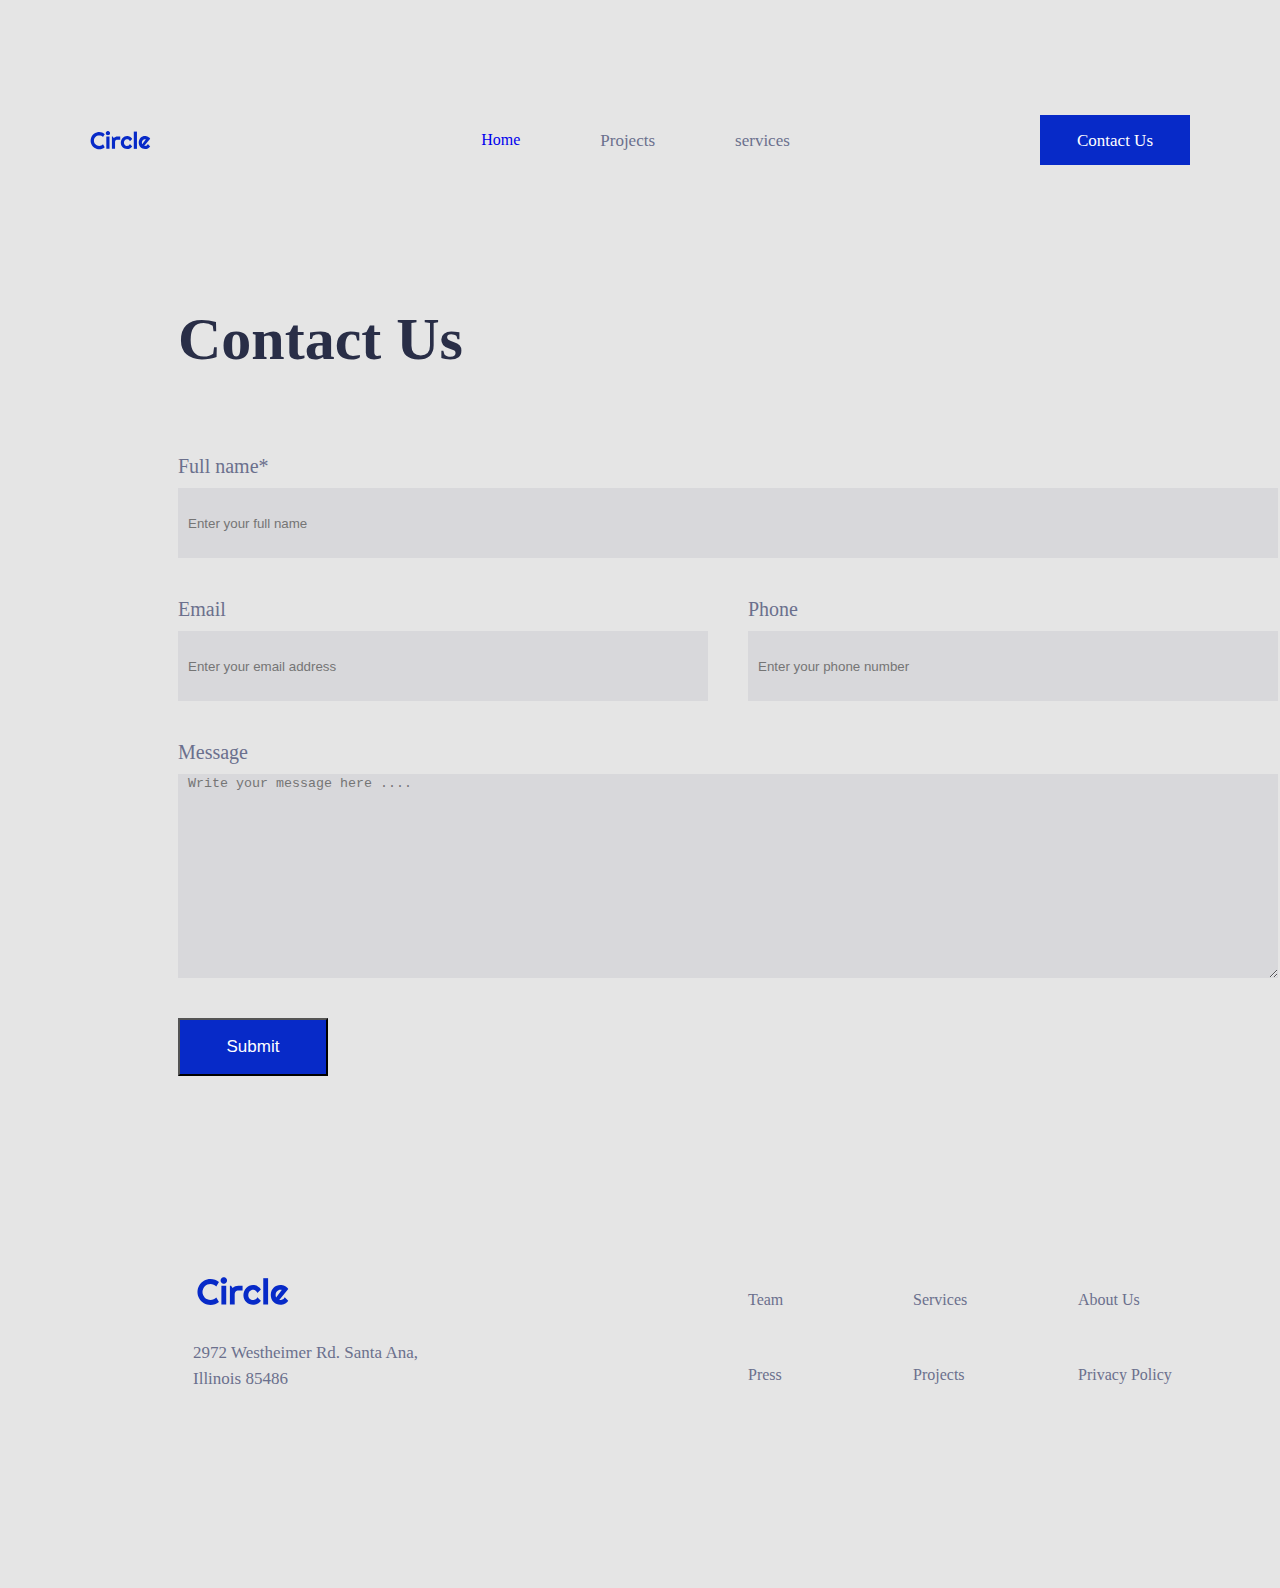
==== commit da7ef1e3: "final version" ====
--- a/contact.html
+++ b/contact.html
@@ -9,43 +9,54 @@
     <link rel="stylesheet" href="style/style.css">
     <link rel="stylesheet" href="style/contact.css">
 </head>
+<body>
 
-<body>
     <header class="navbar">
         <img class="logo" src="imagesmid/logos/circle.svg" alt="circle logo">
-        <a class="contact button" href="/">Contact Us</a>
+        <nav>
+            <button class="menu-toggle">☰</button>
+            <ul>
+                <li><a href="/">Home</a></li>
+                <li class="p17"><a href="services.html" class="p17">Projects</a></li>
+                <li><a href="#services" class="p17">services</a></li>
+            </ul>
+        </nav>
+        <a class="button" href="contact.html">Contact Us</a>
     </header>
-    <section class="container">
-        <div>
-            <h1 class="h1b contact-title">Contact Us</h1>
-        </div>
-    </section>
-    <section class="container">
-        <form class="container" id="contact-form">
-            <div class="form-div">
-                <label class="bt20" for="full-name">Full name*</label>
-                <input class="form-input" type="text" id="full-name" placeholder="Enter your full name" name="full-name"
-                    required>
+
+    <main>
+        <section class="container">
+            <div>
+                <h1 class="h1b contact-title">Contact Us</h1>
             </div>
-            <div class="form-dv">
+        </section>
+        <section class="container">
+            <form class="container" id="contact-form">
                 <div class="form-div">
-                    <label class="bt20" for="email">Email</label>
-                    <input class="form-input" type="email" id="email" placeholder="Enter your email address"
-                        name="email" required>
+                    <label class="bt20" for="full-name">Full name*</label>
+                    <input class="form-input" type="text" id="full-name" placeholder="Enter your full name"
+                        name="full-name" required>
+                </div>
+                <div class="form-dv">
+                    <div class="form-div">
+                        <label class="bt20" for="email">Email</label>
+                        <input class="form-input" type="email" id="email" placeholder="Enter your email address"
+                            name="email" required>
+                    </div>
+                    <div class="form-div">
+                        <label class="bt20" for="phone">Phone</label>
+                        <input class="form-input" type="tel" id="phone" placeholder="Enter your phone number"
+                            name="phone" required>
+                    </div>
                 </div>
                 <div class="form-div">
-                    <label class="bt20" for="phone">Phone</label>
-                    <input class="form-input" type="tel" id="phone" placeholder="Enter your phone number" name="phone"
-                        required>
+                    <label class="bt20" for="message">Message</label>
+                    <textarea class="form-textarea" id="message" placeholder="Write your message here ...."
+                        name="message" required></textarea>
                 </div>
-            </div>
-            <div class="form-div">
-                <label class="bt20" for="message">Message</label>
-                <textarea class="form-textarea" id="message" placeholder="Write your message here ...." name="message" required></textarea>
-            </div>
-            <button class="button button-contact" type="submit">Submit</button>
-        </form>
-    </section>
+                <button class="button button-contact" type="submit">Submit</button>
+            </form>
+        </section>
     </main>
     <footer>
         <section class="footer-bar">
@@ -67,5 +78,4 @@
     </footer>
     <script src="scripts/index.js"></script>
 </body>
-
 </html>--- a/style/style.css
+++ b/style/style.css
@@ -497,7 +497,7 @@
         font-size: 14px;
         width: 100px;
         text-align: center;
-        line-height: 40px;
+        line-height: 50px;
     }
 
     .container {
@@ -547,8 +547,8 @@
         top: 8px;
         left: 0;
         padding: 10px;
-        background-color: #333;
-        color: #fff;
+        background-color: none;
+        color: #072AC8;
         border: none;
         cursor: pointer;
     }
@@ -661,6 +661,7 @@
         position: relative;
         height: 150px;
         margin-bottom: 35px;
+        padding-bottom: 10px;
 
     }
 
@@ -676,7 +677,7 @@
     }
 
     .projects figcaption a {
-        margin-left: ;
+        margin-left: 10px;
         text-decoration: none;
     }
 
@@ -688,66 +689,50 @@
     }
 
     .testimony h3 {
-        padding:0;
+        padding: 0;
         font-size: 22px;
         margin: 0;
+        line-height: 55px;
     }
 
     .testimony p {
-        font-size: 14px;
-        margin: 10px;
-    }
-
+        font-size: 15px;
+        margin: 10px 0 0;
+    }
+
+     
     .testimony figure {
-        width: 165px;
+        width: 100%;
         margin: 0 auto;
+        display: flex;
+    }
+
+    .testimony figure img {
+        width: 45px;
+        height: 44px;
+        margin-top: 16px;
+        margin-left: 135px;
+        text-align: center;
     }
 
     .testimony figcaption {
         width: auto;
-        padding: 10px 0 0 5px;
+        padding: 0;
+        margin: 25px 5px;
     }
 
     .testimony h5 {
-        font-size: 16px;
+        font-size: 13px;
         margin: 0;
     }
 
     .testimony h6 {
-        font-size: 13px;
+        font-size: 10px;
         margin: 0;
     }
 
     .memoji {
-        height: 100%;
-        width: 100%;
-    }
-
-    .memoji img {
-        width: 50px;
-        height: 50px;
-        position: absolute;
-    }
-
-    .memoji img:nth-child(1) {
-        top: -15;
-        left: -15;
-    }
-
-    .memoji img:nth-child(2) {
-        bottom: 140px;
-        left: 359px;
-    }
-
-    .memoji img:nth-child(3) {
-        top: 145px;
-        right: 335px;
-    }
-
-    .memoji img:nth-child(4) {
-        bottom: unset;
-        top: 140px;
-        left: 325px;
+        display: none;
     }
 
     .services {
@@ -791,7 +776,7 @@
 
     .services a {
         display: block;
-        margin: 17px 15px;
+        margin: 40px 15px 0;
     }
 
     footer {
@@ -806,61 +791,74 @@
 
     .email h3 {
         text-align: center;
-        padding: 65px 0 0;
+        padding-top:25px;
+        margin: 0;
+        font-size: 25px;
+    }
+
+    .email p {
+        font-size: 18px;
     }
 
     .email form {
         margin: 0 auto;
         width: 100%;
+        display: flex;
     }
 
     .email input {
         width: 100%;
-        height: 32px;
-        padding-left: 350px;
-        margin-right: 12px;
-    }
-
+        height: 40px;
+        padding: 0 40px;
+        margin: 15px 0 30px 15px;
+        border-style: none;
+    }
+    
     .email label {
-        left: 12px;
-        top: 12px;
+        left: 20px;
+        top: 19px;
     }
 
     .email a {
         line-height: 40px;
-        width: 100%;
+        width: 35%;
         height: 40px;
+        margin: 15px;
     }
 
     .footer-bar {
         display: block;
         width: 100%;
-        margin: 0;
+        margin: 0 auto;
+        padding-top: 85px;
     }
 
     .logo-footer {
-        width: 72px;
-        height: 55px;
+        height: 0;
+        display: flex;
+        flex-direction: column;
     }
 
     .logo-footer img {
-        width: 50px;
-        height: 15px;
+        width: 60px;
+        margin: 0;
+        
     }
 
     .logo-footer p {
-        margin-top: 15px;
-        width: 130px;
-        height: 25px;
-        line-height: 75%;
-    }
-
-    .links {
-        width: 100%;
-        height: 60px;
+        margin: 15px 0;
+        line-height: 160%;
+        font-size: 10px;
+        width: 135px;
     }
 
     .links ul {
-        width: 100%;
+        width: 205px;
+        padding-left: 180px;
+        padding-top: 25px;
+        font-size: 11px;
+        row-gap: 10px;
+        column-gap: 0;
+
     }
 }--- a/style/contact.css
+++ b/style/contact.css
@@ -41,19 +41,36 @@
     padding-left: 10px;
 }
 
-.button-contact {
-    width: 1100px;
-    height: 80px;
-    margin-top: 40px;
-}
 
-.menu-toggle {
-    display: none;
-    font-size: 24px;
-    cursor: pointer;
-}
+/***************************************** media querye **************************************************************************/
 
-.navbar nav .menu-toggle {
-    display: block;
-  }
 
+@media (max-width: 767px) {
+
+    .contact-title {
+      margin-top: 125px;
+      text-align: center;
+      width: auto;
+    }
+
+   .form-dv {
+        display: flex;
+        flex-direction: column;
+        width: 100%;
+    }
+
+    .form-dv input {
+        width: auto;
+    }
+
+    .form-textarea {
+       padding: 10px;
+    }
+
+    .button-contact {
+        width: 100%;
+        height: 70px;
+        margin-top: 15px;
+    }
+
+}